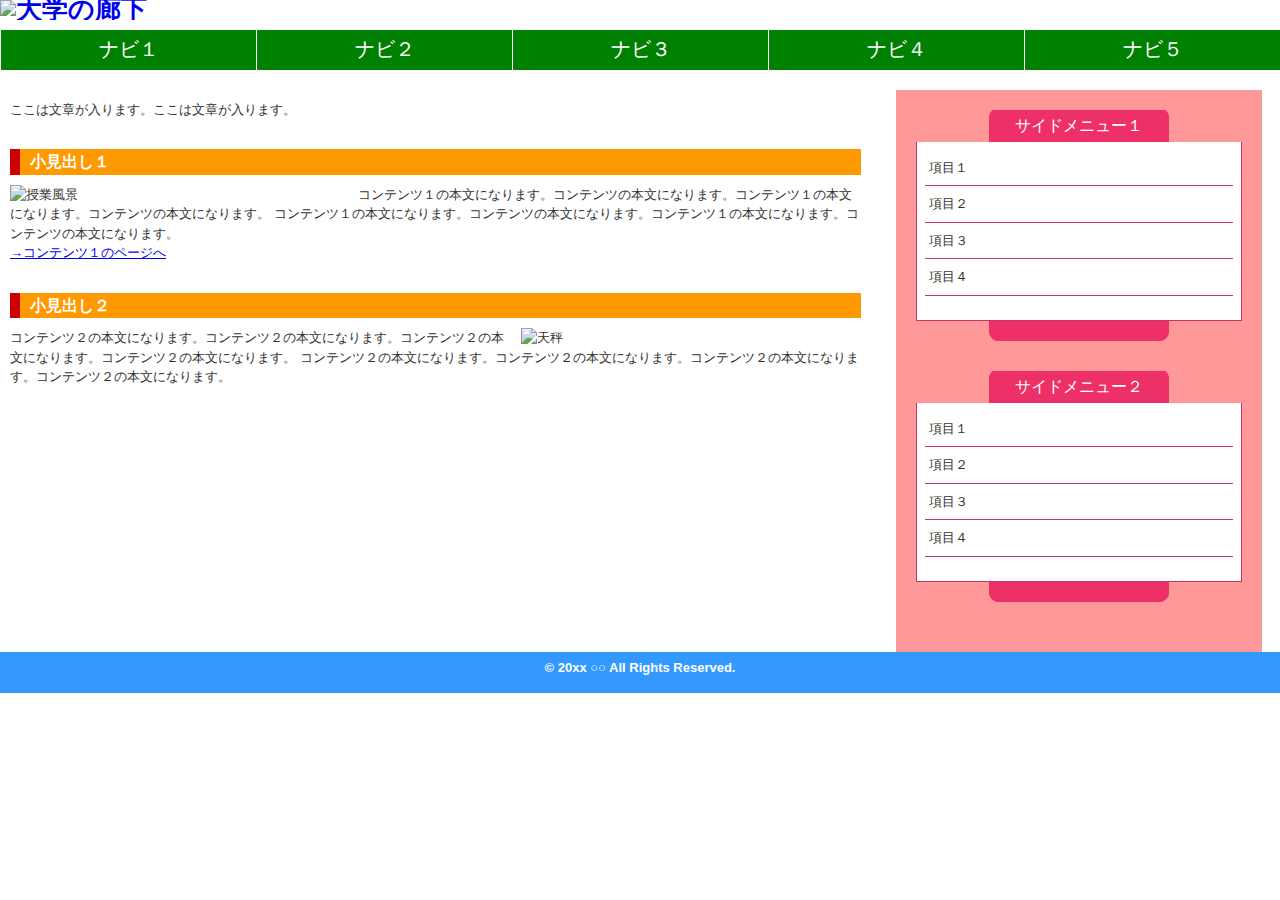
==== home.html @ d2aa3b81 "first commit" ====
<!DOCTYPE html>
<html lang="ja">
  <head>
    <meta charset="UTF-8">
    <title>HTML/CSSの学習</title>
    <link rel="stylesheet" href="stylesheet.css">
</head>
<body>
  <div id="header">
    <h1><a href="index.html"><img id="corridor" src="/Users/mitanishunshi/samurai_HTML-CSS/corridor.jpeg" alt="大学の廊下"　/></a></h1>
  </div>
    <div id="wrapper">
      <div id="nav">
        <ul>
          <li><a href="index.html">ナビ１</a></li>
          <li><a href="#">ナビ２</a></li>
          <li><a href="#">ナビ３</a></li>
          <li><a href="#">ナビ４</a></li>
          <li><a href="#">ナビ５</a></li>
        </ul>
      </div>
      <div id="container">
        <div id="main">
          <div class="post">
            <p>ここは文章が入ります。ここは文章が入ります。</p>
          </div>
          <div class="post clearfix">
            <h2>小見出し１</h2>
            <img class="left" src="/Users/mitanishunshi/samurai_HTML-CSS/classroom.jpg" alt="授業風景"　/>
            <p>
              コンテンツ１の本文になります。コンテンツの本文になります。コンテンツ１の本文になります。コンテンツの本文になります。
              コンテンツ１の本文になります。コンテンツの本文になります。コンテンツ１の本文になります。コンテンツの本文になります。
            </p>
            <p><a href="#">→コンテンツ１のページへ</a></p>
          </div>
          <div class="post clearfix">
            <h2>小見出し２</h2>
            <img class="right" src="/Users/mitanishunshi/samurai_HTML-CSS/scale.jpg" alt="天秤"　/>
            <p>
              コンテンツ２の本文になります。コンテンツ２の本文になります。コンテンツ２の本文になります。コンテンツ２の本文になります。
              コンテンツ２の本文になります。コンテンツ２の本文になります。コンテンツ２の本文になります。コンテンツ２の本文になります。
            </p> 
        </div>
      </div>
      <div id="side">
        <div class="box">
          <h2>サイドメニュー１</h2>
          <div class="boxBody">
            <ul>
              <li>項目１</li>
              <li>項目２</li>
              <li>項目３</li>
              <li>項目４</li>
            </ul>
          </div>
        </div>
        <div class="box">
          <h2>サイドメニュー２</h2>
          <div class="boxBody">
            <ul>
              <li>項目１</li>
              <li>項目２</li>
              <li>項目３</li>
              <li>項目４</li>
            </ul>
            </div>
          </div>
        </div>
      </div>
    </div>
    <div id="footer">
      <p>&copy; 20xx ○○ All Rights Reserved.</p>
    </div>
</body>
</html>
---- stylesheet.css ----
@charset "utf-8";

body {
	margin: 0;
	padding: 0;
	font-family: "ヒラギノ角ゴ Pro W3", "Hiragino Kaku Gothic Pro", "メイリオ", Meiryo, Osaka, "ＭＳ Ｐゴシック", "MS PGothic", sans-serif;
	color: #333;
	font-size: 13px;
	line-height: 150%;
}

/* -------------------- wrapper -------------------- */
#wrapper {
	width: 100%;
	margin: auto;
	padding: 0px;
	border: 0px;
	background-color: #FFF;	
    top:10px;
    position: relative;
}
/*-------------------header---------------------*/
#header {
	width: 100%;
}
#header h1 {
	margin: 0;
	padding: 0;
}
#corridor {
	width: 100%;
	height: auto;
}
/*------------------footer---------------------------*/
#footer {
	clear: both;
	width: 100;
	padding:3px 0 3px 0;
	background: #39F;
	color: #FFF;
	font-weight: bold;
	text-align: center;
}
/*------------------nav-----------------------------*/
#nav {
	width: 100%;
}
#nav ul {
	display: flex;
	margin: 0;
	padding: 0;
	list-style-type: none;
}
#nav ul li{
	width: 20%;
	text-align: center;
}
#nav ul li a {
	display: block;
	height: 20px;
	margin: 0;
	padding: 10px;
	color: #FFF;
	font-size: 20px;
	text-decoration: none;
	background-color: green;
	border-left: 1px solid white;
}
#nav ul li a:hover {
	filter: drop-shadow(10px 10px 10px black);
}
/* -------------------- container -------------------- */
#container {
	width: 100%;
    margin: auto ;
    padding: auto;
	padding-top: 20px;
	clear: both;
	display: grid;
	grid-template-columns: 70vw 30vw;
}
/* -------------------- main -------------------- */
#main {
	width: 95%;
	padding: 10px 30px 10px 10px;
}
#main h2 {
	margin: 0 0 10px 0;
	padding: 3px 10px 3px 10px;
	color: #FFF;
	font-size: 16px;
	border-left: solid 10px #C00;
	background: #F90 url(../images/main_h2.jpg) right top repeat-y;
}
#main p {
	margin: 0;
	padding: 0;
}
#main .post {
	margin: 0 0 30px 0;
}
#main .post img.right {
	margin: 0 0 0 8px;
	}
#main .post img.left {
	margin: 0 8px 0 0;
	}
	
.right {
	float: right;
	width: 40%;
	height: auto;
}
.left {
	float: left;
	width: 40%;
	height: auto;
}	
/* -------------------- clearfix -------------------- */
.clearfix {
	zoom: 1;
}
.clearfix:after{
	content: ""; 
	display: block; 
	clear: both;
}
/*-------------------side--------------------*/
#side{
	width: 85%;
	padding: 20px;
	background-color: #f99;
}
#side .box {
	margin: 0 auto 30px auto;
	padding: 0 0 20px 0;
	background: url(images/side_box.png) bottom no-repeat;
}
#side .box h2 {
	margin: 0px;
	padding: 8px;
	text-align: center;
	color: #FFF;
	font-size: 16px;
	line-height: 16px;
	font-weight: normal;
	background: url(images/side_box_h2.png) center no-repeat;
}
#side .box .boxBody {
	padding: 8px;
	border-right: solid 1px #c36;
	border-bottom: solid 1px #c36;
	border-left: solid 1px #c36;
	background: #FFF;
}
#side .box .boxBody ul {
	margin: 0 0 16px 0;
	padding: 0;
}
#side .box .boxBody ul li {
	padding: 8px 0 8px 4px;
	list-style: none;
	border-bottom: solid 1px #c36;
}
#side .box .boxBody ul li:hover {
	padding: 8px 0 8px 4px;
	list-style: none;
	border-bottom: solid 1px #c36;
	box-shadow: 0px 4px 4px rgba(0, 0, 0, 0.3);
}
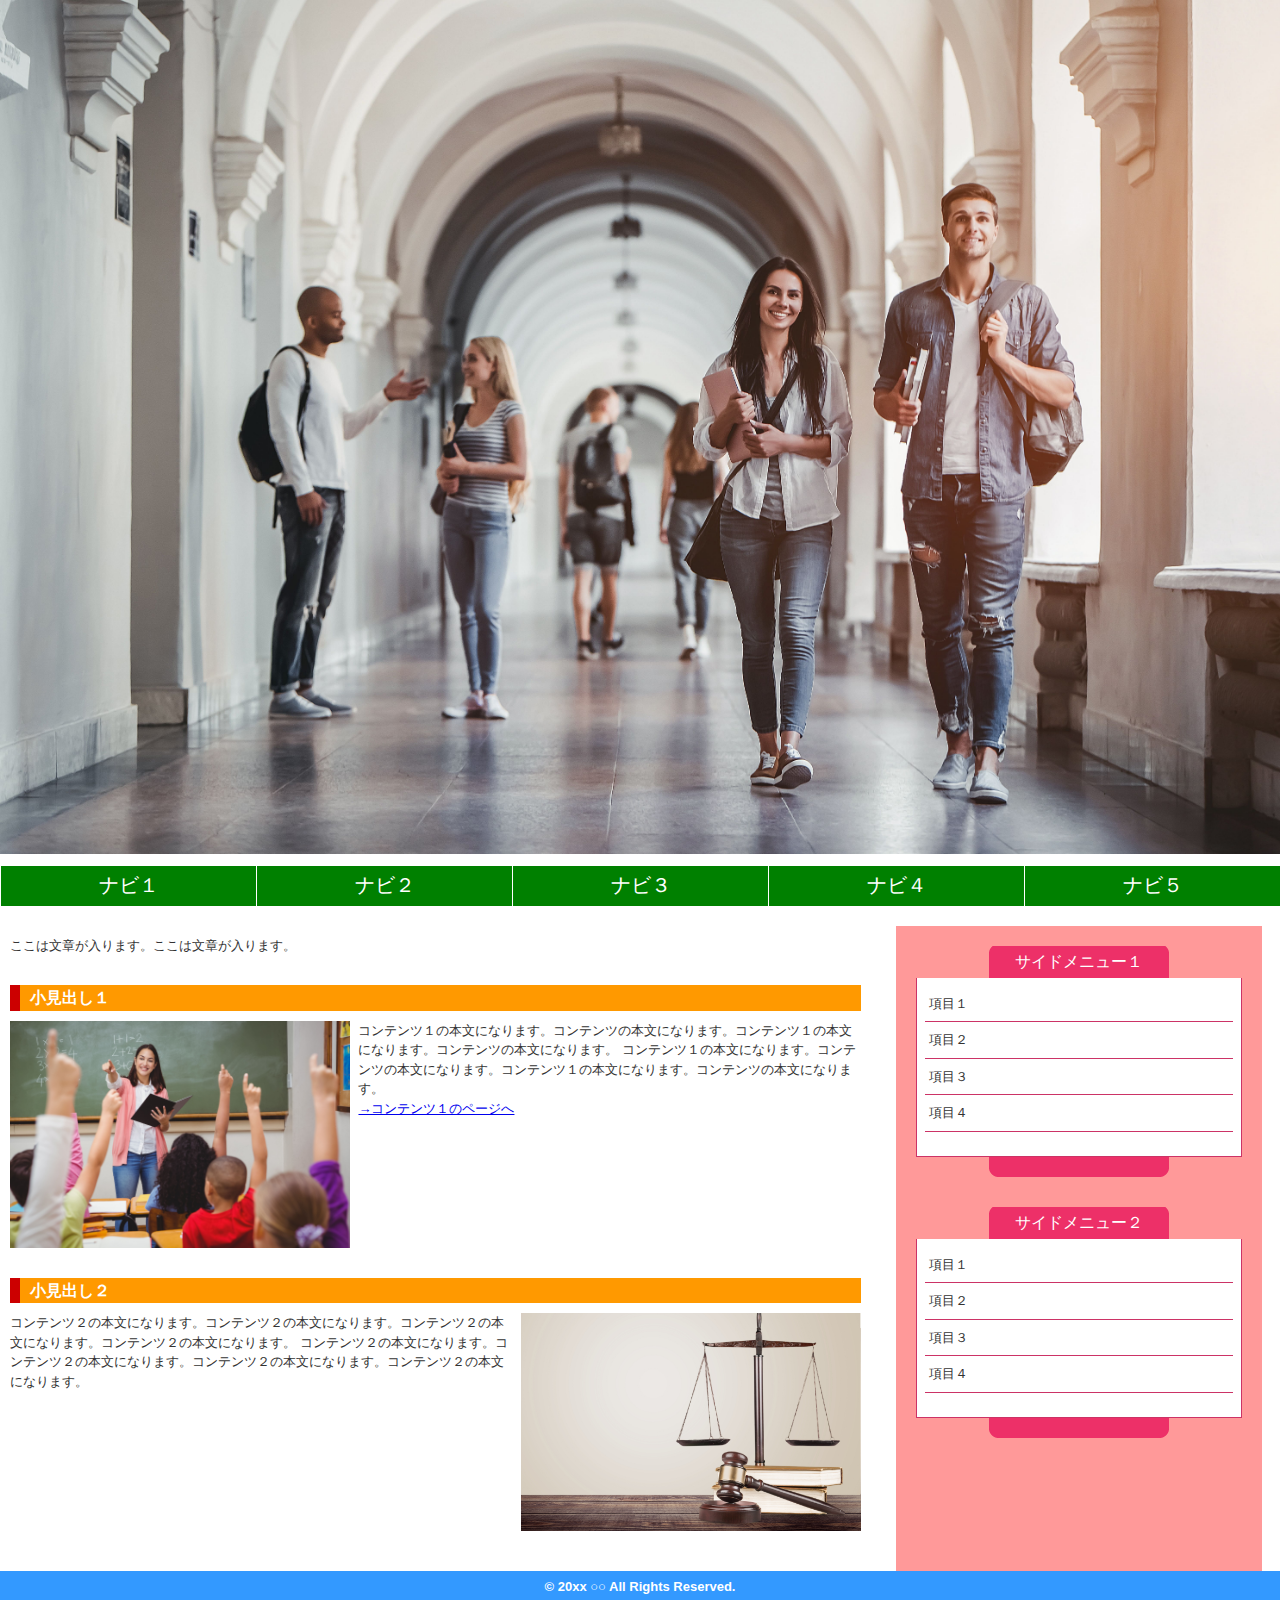
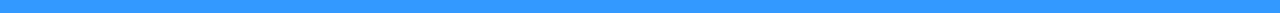
==== commit e1d25ef9: "first commit" ====
--- a/home.html
+++ b/home.html
@@ -7,7 +7,7 @@
 </head>
 <body>
   <div id="header">
-    <h1><a href="index.html"><img id="corridor" src="/Users/mitanishunshi/samurai_HTML-CSS/corridor.jpeg" alt="大学の廊下"　/></a></h1>
+    <h1><a href="index.html"><img id="corridor" src="images/corridor.jpg" alt="大学の廊下"　/></a></h1>
   </div>
     <div id="wrapper">
       <div id="nav">
@@ -26,7 +26,7 @@
           </div>
           <div class="post clearfix">
             <h2>小見出し１</h2>
-            <img class="left" src="/Users/mitanishunshi/samurai_HTML-CSS/classroom.jpg" alt="授業風景"　/>
+            <img class="left" src="images/classroom.jpg" alt="授業風景"　/>
             <p>
               コンテンツ１の本文になります。コンテンツの本文になります。コンテンツ１の本文になります。コンテンツの本文になります。
               コンテンツ１の本文になります。コンテンツの本文になります。コンテンツ１の本文になります。コンテンツの本文になります。
@@ -35,7 +35,7 @@
           </div>
           <div class="post clearfix">
             <h2>小見出し２</h2>
-            <img class="right" src="/Users/mitanishunshi/samurai_HTML-CSS/scale.jpg" alt="天秤"　/>
+            <img class="right" src="images/scale.jpg" alt="天秤"　/>
             <p>
               コンテンツ２の本文になります。コンテンツ２の本文になります。コンテンツ２の本文になります。コンテンツ２の本文になります。
               コンテンツ２の本文になります。コンテンツ２の本文になります。コンテンツ２の本文になります。コンテンツ２の本文になります。
